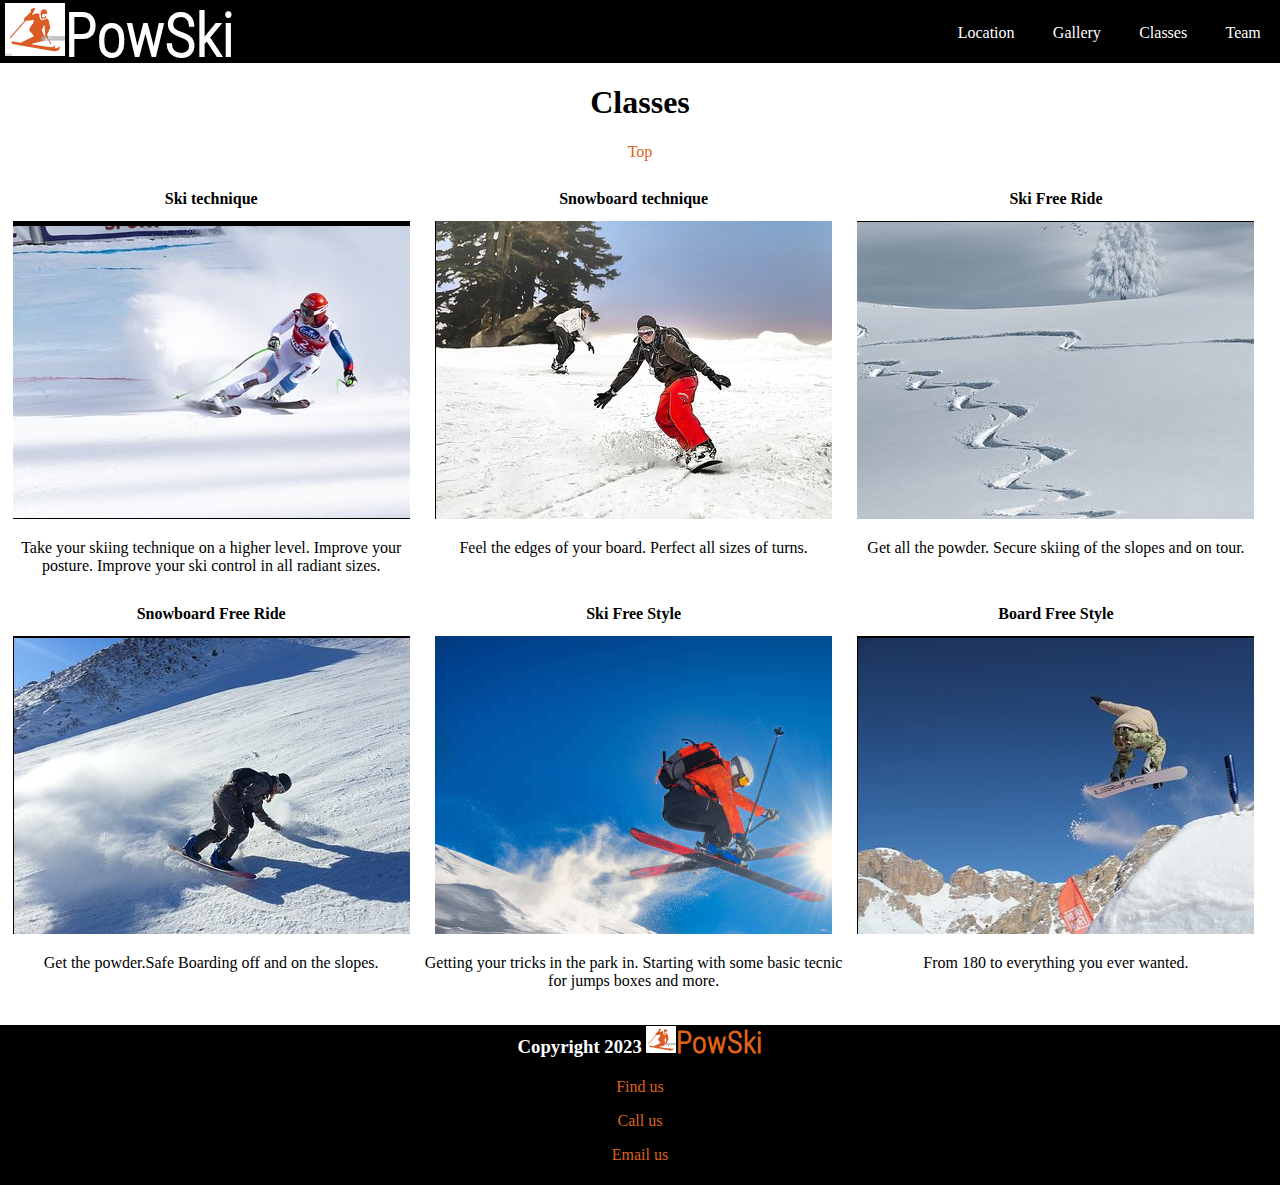
==== classes.html @ ef465633 "making multipage site" ====
<!DOCTYPE html>

<html lang="en">


<head>
    <meta charset="UTF-8">
    <meta http-equiv="X-UA-Compatible" content="IE=edge">
    <meta name="viewport" content="width=device-width, initial-scale=1.0">
    <title>PowSki </title>
    <link rel="stylesheet" href="styles.css"/>

    
    <meta name="description" content="PowSki Skiing Classes">
    <meta name="Pia Hildebrandt" content="Ski classes">
    <meta name="keywords"
    content="developer, fullstack, javascript developer, web and mobile developer portfolio, fullstack developer">
    <link rel="shortcut icon" href="./images/logo2.jpg" type="image/x-icon">
    <meta property="og:title" content="PowSki Skiing Classes">
    <meta property="og:description" content="JavaScript Full-Stack Developer portfolio page with projects, contact information, experience and hourly rates">
    <meta property="og:image" content="./images/gallery4.avif">
    <meta property="og:url" content="https://http://ordinary-gold.surge.sh/">
    <!-- <meta name="twitter:card" content="summary_large_image"> -->

    
</head>

<body>

    <!-- topbar -->
    <header id = 'top'>
        <!-- heading -->
        <h1 class = "logo"> <a href="./index.html"><img src="./images/logo2.jpg" alt="orange logo of a skiier" class="logopic">PowSki</a></h1>
        <!-- navigation -->
            <!-- 4 nav items -->
            <nav>
                <ul>
                    <li> <a href='./location.html'>Location</a> </li>
                    <li> <a href='./gallery.html'> Gallery</a></li>
                    <li> <a href='./classes.html'> Classes</a></li>
                    <li> <a href='./team.html'>Team</a> </li>
                </ul>
            </nav>
            
        <!-- end navigation -->
    <!-- end topbar -->
    </header>

    <!-- information boxes -->
    <section id='classes'>
        <!-- heading -->
        <h1>Classes</h1>
        <!-- link -->
        <p> <a href = '#top'>Top</a> </p>
        <!-- 6 boxes  -->
        <div class = "classboxes">
            <article class="eachclass">
                <h2 class = "classesheadline">Ski technique</h2>
                <img src="./images/ski-technique1.png" alt="A skiier performing a carved turn. Leaning into the curve with all white background.">
                <p>Take your skiing technique on a higher level. Improve your posture. Improve your ski control in all radiant sizes.</p>
            </article>
            <article class="eachclass">
                <h2 class = "classesheadline">Snowboard technique</h2>
                <img src="./images/board-technique.png" alt="Three snowboarders in one turn from right to left in fresh snow" >
                <p>Feel the edges of your board. Perfect all sizes of turns. </p>
            </article>
            <article class="eachclass">
                <h2 class = "classesheadline">Ski Free Ride</h2>
                <img src="./images/ski-freeride1.png" alt="ski freerider in deep powder with snow floating around him">
                <p>Get all the powder. Secure skiing of the slopes and on tour.</p>
            </article>
            <article class="eachclass">
                <h2 class = "classesheadline">Snowboard Free Ride</h2>
                <img src="./images/board-freeride.png" alt="board freerider in the forest covered in powdered snow" >
                <p>Get the powder.Safe Boarding off and on the slopes.
                </p>
            </article>

            <article class="eachclass">
                <h2 class = "classesheadline">Ski Free Style</h2>
                <img src="./images/ski-freestyle.png" alt="ski freestyler sliding on to a rail">
                <p>Getting your tricks in the park in. Starting with some basic tecnic for jumps boxes and more.</p>
            </article>

            <article class="eachclass">
                <h2 class = "classesheadline">Board Free Style</h2>
                <img src="./images/board-freestyle.png" alt="methodic order of a grab jump from a snowboarder">
                <p>From 180 to everything you ever wanted.</p>
            </article>
    </div>
        
    <!-- end information boxes -->
    </section>


    <footer>

    
        <!-- heading -->
        <h3>Copyright 2023  <span id = "companyname"><img src="./images/logo2.jpg" alt="orange logo of a skiier" class="logopic">PowSki </span> </h3>
        <!-- text -->
        <p><a href="https://www.google.com/maps?ll=45.976573,7.658452&z=9&t=m&hl=de&gl=ES&mapclient=embed&q=Matterhorn">Find us</a></p>
        <p> <a href='tel:+492214305262'>Call us </a> </p>
        <p> <a href='email: something@gmx.com'>Email us</a> </p>
        
    <!-- end footer -->
    </footer>



</body>


</html>
---- styles.css ----
/* img {
    width: 100%;
} */
@font-face {
    font-family:Roboto-condensed;
    src: url(./images/RobotoCondensed-Light.ttf);
}

body{
    text-align:center;
    margin:0px;
    vertical-align:center;
    justify-content:center;
    font-family:Verdana;
}

header {
    display:flex;
    background-color: black;
    color:white;
    width: 100%;
    height:7vh;
    font-family:Verdana;
    
    
}
header h1 {
    
    width:100%;
    height:100%;
    margin:0px;
    text-align:left;
    margin-left:5px;


    
    

    
    
}
 a {
    color:rgb(223, 98, 25);
    text-decoration:none;
 }

header nav{
    display:flex;
    width:100%;
    height:100%;
    padding-left: 40%;
    margin-top:0.5em;
    

}

nav ul {
    display:flex;
    color:white;
    list-style:none;
    width:100%;

    justify-content:space-around;
    font-family:Verdana;
   
    
    
}
.logo {
    Font-size:60px;
    color:rgb(223, 98, 25);
    font-family:Roboto-condensed;
    font-style:normal;
    
    margin-top:0px;
}

header a{
    /* display:flex; */
    color:white;
    text-decoration:none;
    /* text-align:right; */
}

#titleimage div {
    background-image: url("./images/title1.jpg");
    background-size:cover;
    height:90vh;
    background-position:center;
    justify-content:center;
    display:flex;
    flex-direction:column;
    align-items:center;
    
    

}
#titleimage h1 {
    font-family: Verdana;
    font-size:40px;
   
    font-style:italic;
    margin-top:5px;
    
}
#titleimage h2 {
    font-family: Verdana;
    font-weight: normal;
    
}
#titleimage button {
    
    background-color:transparent;
    border-radius: 10px;
    font-size:18px;
    width: 15%;
    border-color:rgb(223, 98, 25);
    
}

#titleimage button a:link, #titleimage button a:visited {
    color:black;
    text-decoration:none;
    

}
.logopic {
    width:1em;
    
}
#location {
    font-family:Verdana;
}



#location iframe {
    width:82vw;
    height:90vh;
}
#locationorder {
    display:flex;

}
#locationdescription p{
    display: block;
    text-align:left;
    margin:0;
    margin-left:10px;
    margin-bottom:40px;
}

.gallery {
    display:grid;
    grid-template-columns: 50% 50%;
    /* object-fit:cover; */
    width:98%;
    height:fit-content;
    justify-content:center;
    gap:5px;
    margin-left:1%;
    
}

#picone {
    grid-row-start:1;
    grid-row-end:3;
    width:100%;
    
}
#pictwo {
    
    width:100%;
    height:100%;
    
}
#picthree {
    
    width:100%;
    height:100%;
    
}

.classesheadline {
    font-size:1em
}

.classboxes{
    display:grid;

    grid-template-columns: 33% 33% 33%;
    gap:0px;
    

}



#team div {
    display:grid;
    grid-template-columns: 1fr 1fr 1fr;
    gap:5px;
}
.teamimage {
    width:100%;
    height:100%;
}
footer{
    background-color:black;
    color:white;
    padding-bottom:5px;
}
#companyname{
    font-size:30px;
    color:rgb(223, 98, 25);
    font-family:Roboto-condensed;
    font-style:normal;
}

@media all and (max-width: 800px){
    .gallery {
        
        grid-template-columns: 100%;
    }
    .classboxes{
        grid-template-columns: 100%;
    }
    #team div {
        grid-template-columns:100%;
    }

}
@media all and (max-width:1000px){
 
    nav ul{
        flex-direction:column;
        padding-top:10%;
    }
    
}
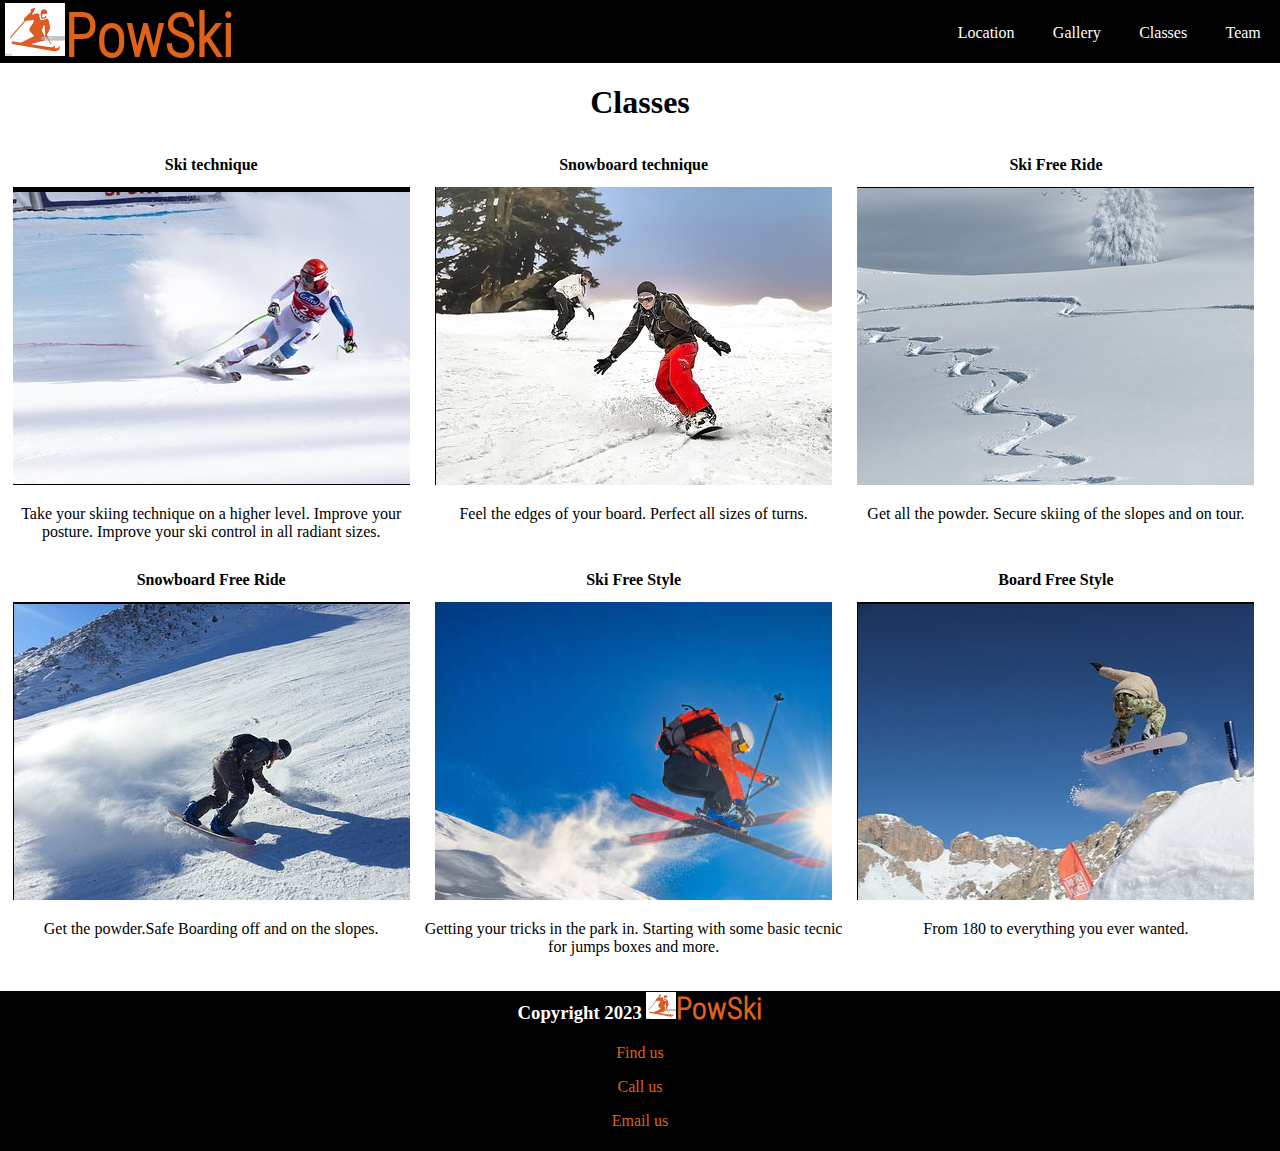
==== commit 719e360d: "adjusting links in multipage mode" ====
--- a/classes.html
+++ b/classes.html
@@ -51,7 +51,7 @@
         <!-- heading -->
         <h1>Classes</h1>
         <!-- link -->
-        <p> <a href = '#top'>Top</a> </p>
+        <!-- <p> <a href = '#top'>Top</a> </p> -->
         <!-- 6 boxes  -->
         <div class = "classboxes">
             <article class="eachclass">
--- a/styles.css
+++ b/styles.css
@@ -75,7 +75,7 @@
     margin-top:0px;
 }
 
-header a{
+header nav a{
     /* display:flex; */
     color:white;
     text-decoration:none;
